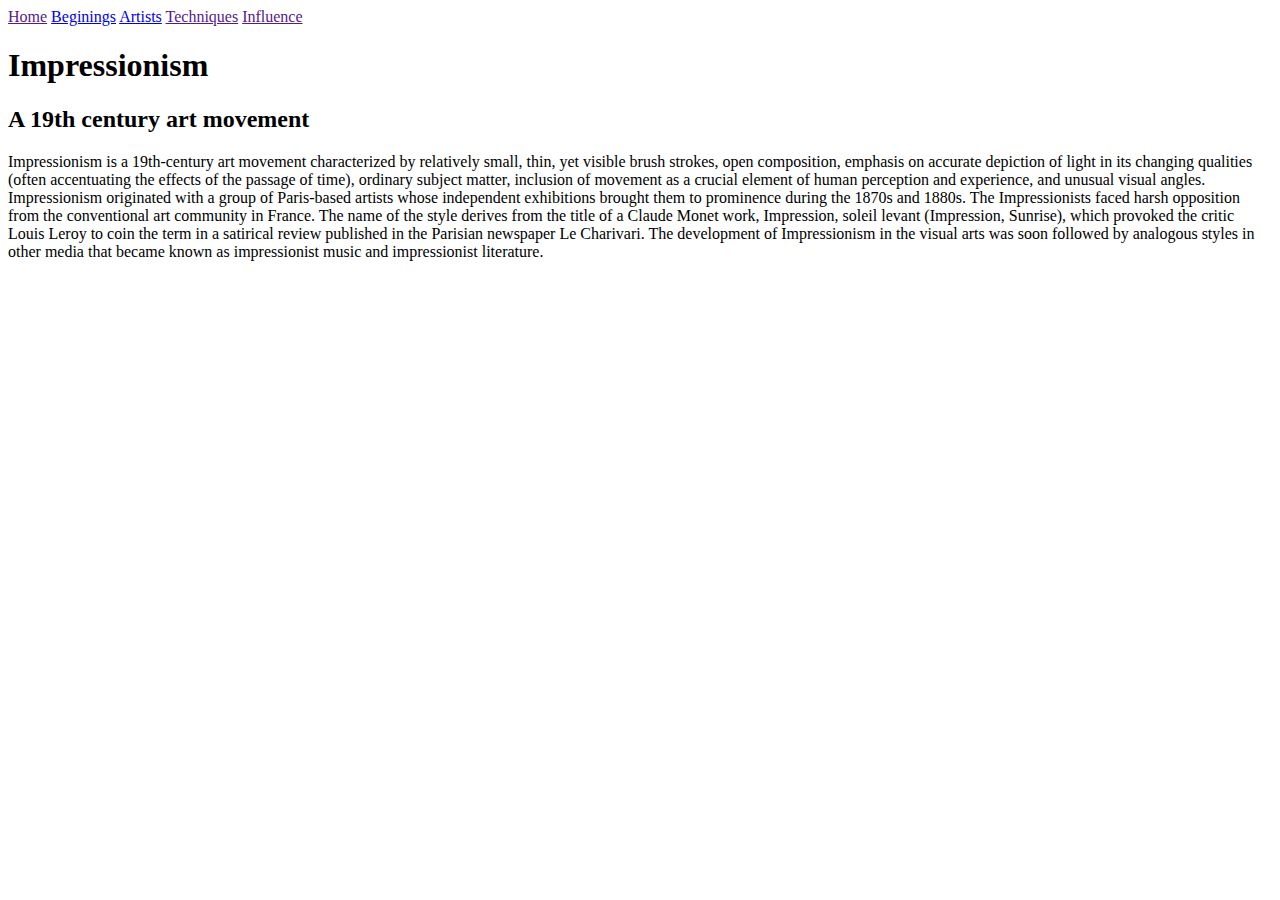
==== index.html @ 2a4f0dd7 "move files into folder" ====
<!DOCTYPE html>
<html>
<head>

	<meta charset="utf-8">
	<meta http-equiv="X-UA-Compatible" content="IE=edge">
	<title>Impressionism</title>
	<meta name="description" content="">

	<!-- Enable responsive layouts; tell browsers not to shrink pages to fit small screens -->
	<meta name="viewport" content="width=device-width, initial-scale=1">

	<!-- Load styles -->
	<!-- For production, combine all of the stylesheets -->
	<link rel="stylesheet" href="css/sitewide.css">

	<!-- Webfonts -->
	<link href="https://fonts.googleapis.com/css?family=Jomolhari&display=swap" rel="stylesheet">
	<link href="https://fonts.googleapis.com/css?family=Raleway&display=swap" rel="stylesheet">

</head>
<body class="homepage">
<!-- Change this classname for each page/type! -->

	<!-- Page content typically goes inside the container -->
	<div class="container">


		<div class="headings-home">
			<div class="navbar">
				<a href="">Home</a>
				<a href="beginings.html">Beginings</a>
				<a href="artists.html">Artists</a>
				<a href="">Techniques</a>
				<a href="">Influence</a>
			</div>

			<h1>Impressionism</h1>

		<h2>A 19th century art movement</h2>
	</div>

	<div class="text">
		Impressionism is a 19th-century art movement characterized by relatively small, thin, yet visible brush strokes, open composition, emphasis on accurate depiction of light in its changing qualities (often accentuating the effects of the passage of time), ordinary subject matter, inclusion of movement as a crucial element of human perception and experience, and unusual visual angles. Impressionism originated with a group of Paris-based artists whose independent exhibitions brought them to prominence during the 1870s and 1880s.

The Impressionists faced harsh opposition from the conventional art community in France. The name of the style derives from the title of a Claude Monet work, Impression, soleil levant (Impression, Sunrise), which provoked the critic Louis Leroy to coin the term in a satirical review published in the Parisian newspaper Le Charivari.

The development of Impressionism in the visual arts was soon followed by analogous styles in other media that became known as impressionist music and impressionist literature.
	</div>

	</div>

	</div><!-- end container -->

</body>
</html>
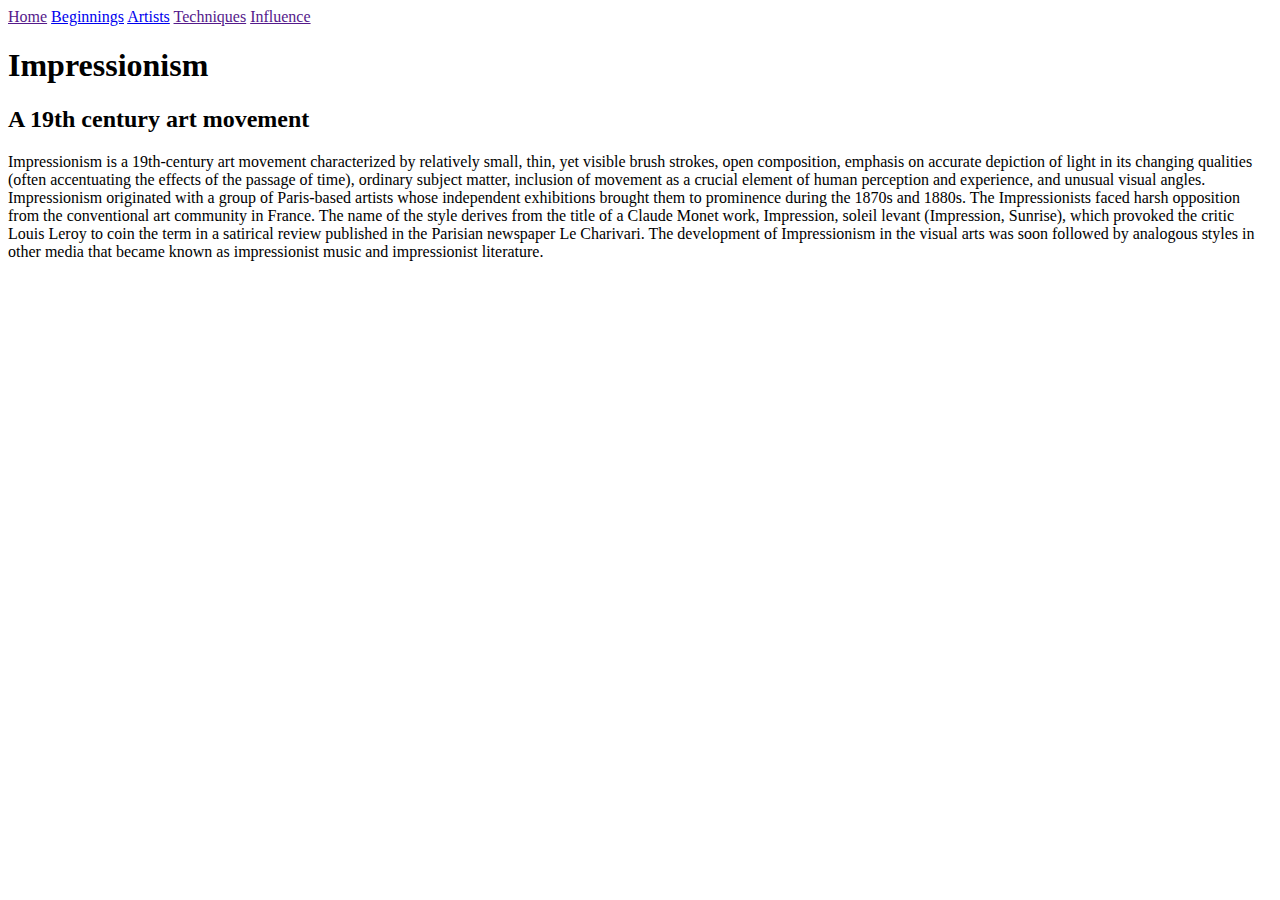
==== commit 2ee716dd: "fixing spelling" ====
--- a/index.html
+++ b/index.html
@@ -29,7 +29,7 @@
 		<div class="headings-home">
 			<div class="navbar">
 				<a href="">Home</a>
-				<a href="beginings.html">Beginings</a>
+				<a href="beginnings.html">Beginnings</a>
 				<a href="artists.html">Artists</a>
 				<a href="">Techniques</a>
 				<a href="">Influence</a>
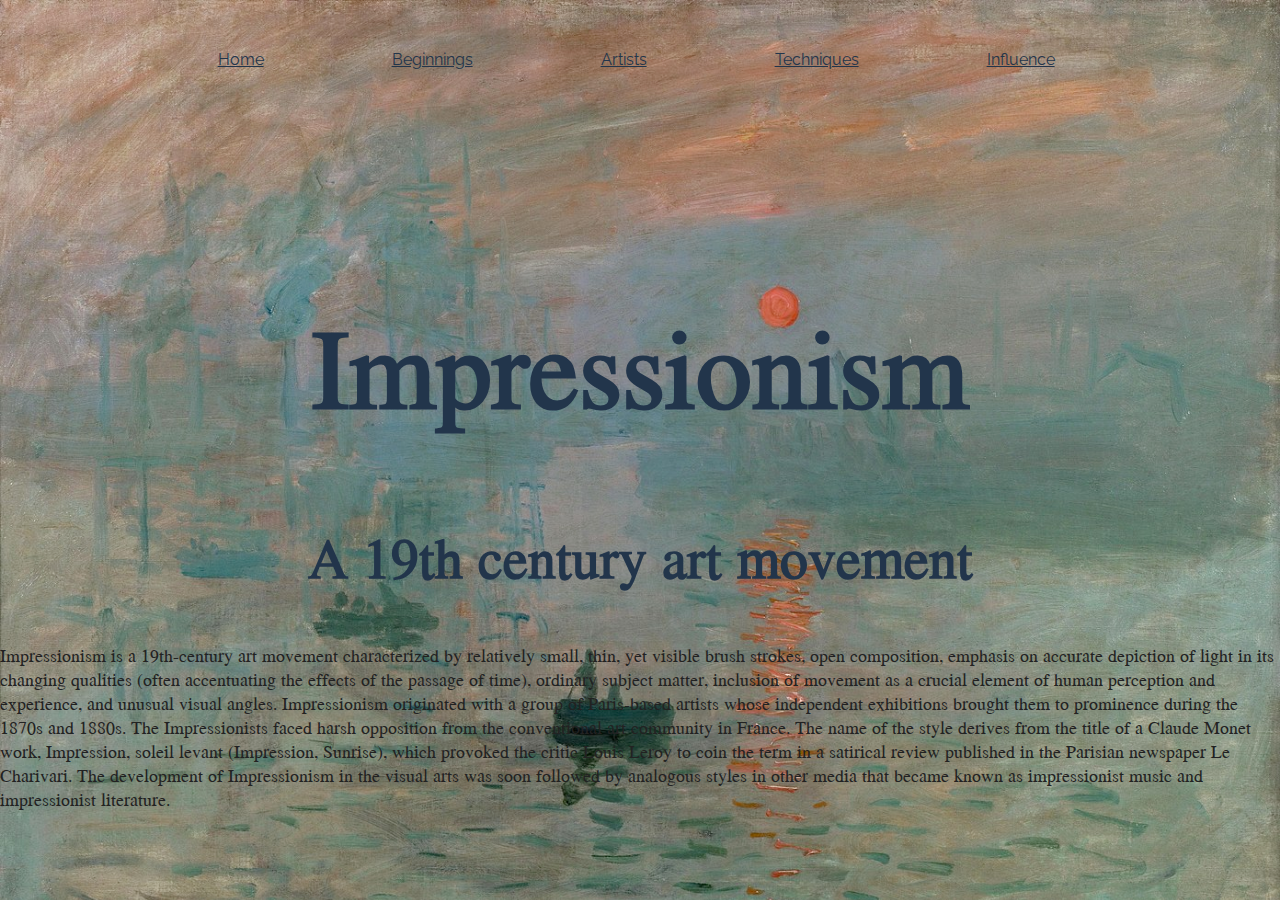
==== commit 8f8a7515: "not sure" ====
--- a/index.html
+++ b/index.html
@@ -40,7 +40,7 @@
 		<h2>A 19th century art movement</h2>
 	</div>
 
-	<div class="text">
+	<div class="homepage-body-text">
 		Impressionism is a 19th-century art movement characterized by relatively small, thin, yet visible brush strokes, open composition, emphasis on accurate depiction of light in its changing qualities (often accentuating the effects of the passage of time), ordinary subject matter, inclusion of movement as a crucial element of human perception and experience, and unusual visual angles. Impressionism originated with a group of Paris-based artists whose independent exhibitions brought them to prominence during the 1870s and 1880s.
 
 The Impressionists faced harsh opposition from the conventional art community in France. The name of the style derives from the title of a Claude Monet work, Impression, soleil levant (Impression, Sunrise), which provoked the critic Louis Leroy to coin the term in a satirical review published in the Parisian newspaper Le Charivari.
--- a/css/sitewide.css
+++ b/css/sitewide.css
@@ -0,0 +1,247 @@
+/* ------------------------------------------------------------ */
+/* imports and utilities */
+
+/* 3rd-party CSS files */
+@import 'vendor/h5bp-head.css';
+@import 'vendor/normalize.css';
+@import 'vendor/h5bp-tail.css';
+
+/* use a more intuitive box sizing model (http://is.gd/wNVjAo) */
+* { -moz-box-sizing: border-box; -webkit-box-sizing: border-box; box-sizing: border-box; }
+
+/* Scale down images and embedded videos so they don't overflow their parents */
+img, object { max-width: 100%; }
+
+/*	Development/layout aid. Remove the comments
+	on this rule in order to draw boxes around DIVs
+	and other elements used for layout. */
+/*
+div, main, article, section, aside, hgroup, header, footer, address, nav {
+	border: 1px solid rgba(255,0,0,0.15) !important;
+	background: rgba(255,0,0,0.05) !important;
+}
+*/
+
+
+/* ------------------------------------------------------------ */
+/* start project-specifc styles below this line */
+
+.homepage {
+	font-family: "Jomolhari", 'Raleway', Helvetica, Arial, sans-serif;
+	font-size: 16px;
+	line-height: 1.5em;
+	color: #222;
+	background-image: url("../img/impression-sunrise.jpg");
+	background-repeat: no-repeat;
+	background-size: cover;
+
+}
+
+/*	Generally, you will only want one container element in
+	the document, wrapping around the main content area.
+	If you have more than one container, you are probably doing
+	something wrong.
+*/
+.container {
+	padding: 0;
+	margin: 0;
+}
+
+.navbar a {
+	text-align: center;
+	margin-left: 3em;
+	margin-right: 3em;
+	padding: 1em;
+	transform: background-color;
+	font-family: 'Raleway', sans-serif;
+	color: #22354B;
+	font-size: 16px;
+}
+
+.navbar {
+	text-align: center;
+	margin-left: 10%;
+	margin-right: 10%;
+	width: 80%;
+	display: flex;
+	flex-grow: 1;
+	flex-shrink: 1;
+	flex-wrap: wrap;
+}
+
+.navbar a:hover {
+	transition-duration: 1s;
+	background-color: #aabbff;
+}
+
+.headings-home {
+	background-image-align: center;
+	margin-left: 0;
+	margin-right: 0;
+	padding: 2em;
+	text-align: center;
+	width: 100%;
+}
+
+h1 {
+	padding-top: 2em;
+	padding-bottom: 1em;
+	color: #22354B;
+	font-size: 100px;
+}
+
+h2 {
+	color: #22354B;
+	font-size: 50px;
+}
+
+.text {
+	margin-top: 2em;
+	margin-left: 30%;
+	margin-right: 30%;
+	margin-bottom: 5em;
+	text-align: center;
+	width: 40%
+	padding: 2em;
+
+}
+
+
+
+
+/* ------------------------------------------------------------ */
+/* start artists page */
+/* ------------------------------------------------------------ */
+
+
+
+
+
+
+
+
+.artists {
+	font-family: "Jomolhari", 'Raleway', Helvetica, Arial, sans-serif;
+	font-size: 16px;
+	line-height: 1.5em;
+	color: #222;
+}
+.headings-artists {
+	background-image-align: center;
+	margin-left: 0;
+	margin-right: 0;
+	padding: 2em;
+	text-align: center;
+	width: 100%;
+	background-image: url("../img/Pierre-Auguste_Renoir_083.jpg");
+	height: 500px;
+}
+
+.artists h1 {
+	padding: 2em;
+	font-size: 70px;
+	color: #E0D4B9;
+	text-align: center;
+}
+
+.artists-info {
+	display: grid;
+	grid-template-columns: 1fr 1fr;
+	padding: 2em;
+}
+
+.degas {
+padding: 2em;
+line-height: 2em;
+font-size: 35px;
+grid-column: 1 / 2;
+grid-row:  1 / 2;
+}
+
+.degas-img-1 {
+	grid-column: 2 / 3;
+	grid-row: 1 / 3;
+	padding: 2em;
+}
+
+.degas-img-2 {
+	grid-column: 1 / 2;
+	grid-row: 2 / 3;
+	padding: 2em;
+}
+
+.monet {
+	padding: 2em;
+	line-height: 2em;
+	font-size: 35px;
+	grid-column: 2 / 3;
+	grid-row: 3 / 4;
+}
+
+
+
+
+/* ------------------------------------------------------------ */
+/* start beginings page */
+/* ------------------------------------------------------------ */
+
+
+
+
+.beginings {
+	font-family: "Jomolhari", 'Raleway', Helvetica, Arial, sans-serif;
+	font-size: 16px;
+	line-height: 1.5em;
+	color: #222;
+}
+
+.headings-beginings {
+	background-image-align: center;
+	margin-left: 0;
+	margin-right: 0;
+	padding: 2em;
+	text-align: center;
+	width: 100%;
+	background-image: url("../img/Camille_Pissarro_-_Boulevard_Montmartre_-_Eremitage.jpg");
+	height: 500px;
+}
+
+.beginings h1 {
+	padding: 2em;
+	font-size: 70px;
+	color: #22354B;
+	text-align: center;
+}
+
+.body-text-beginings {
+	line-height: 1em;
+	display: grid;
+	grid-template-columns: 1fr 1fr;
+}
+
+.academie {
+	grid-column: 2 / 3;
+	grid-row: 1 / 2;
+}
+
+.petition {
+	grid-column: 1 / 2;
+	grid-row: 2 / 3;
+}
+
+.impressionists-start {
+	grid-column: 2 / 3;
+	grid-row: 2 / 3;
+}
+
+/* ------------------------------------------------------------ */
+/* media query containing styles for larger screens */
+@media (min-width: 720px) {
+
+	/* container on larger screens */
+	.container {
+		width: 100%;
+		max-width: 2000px;
+	}
+
+} /* end media query */
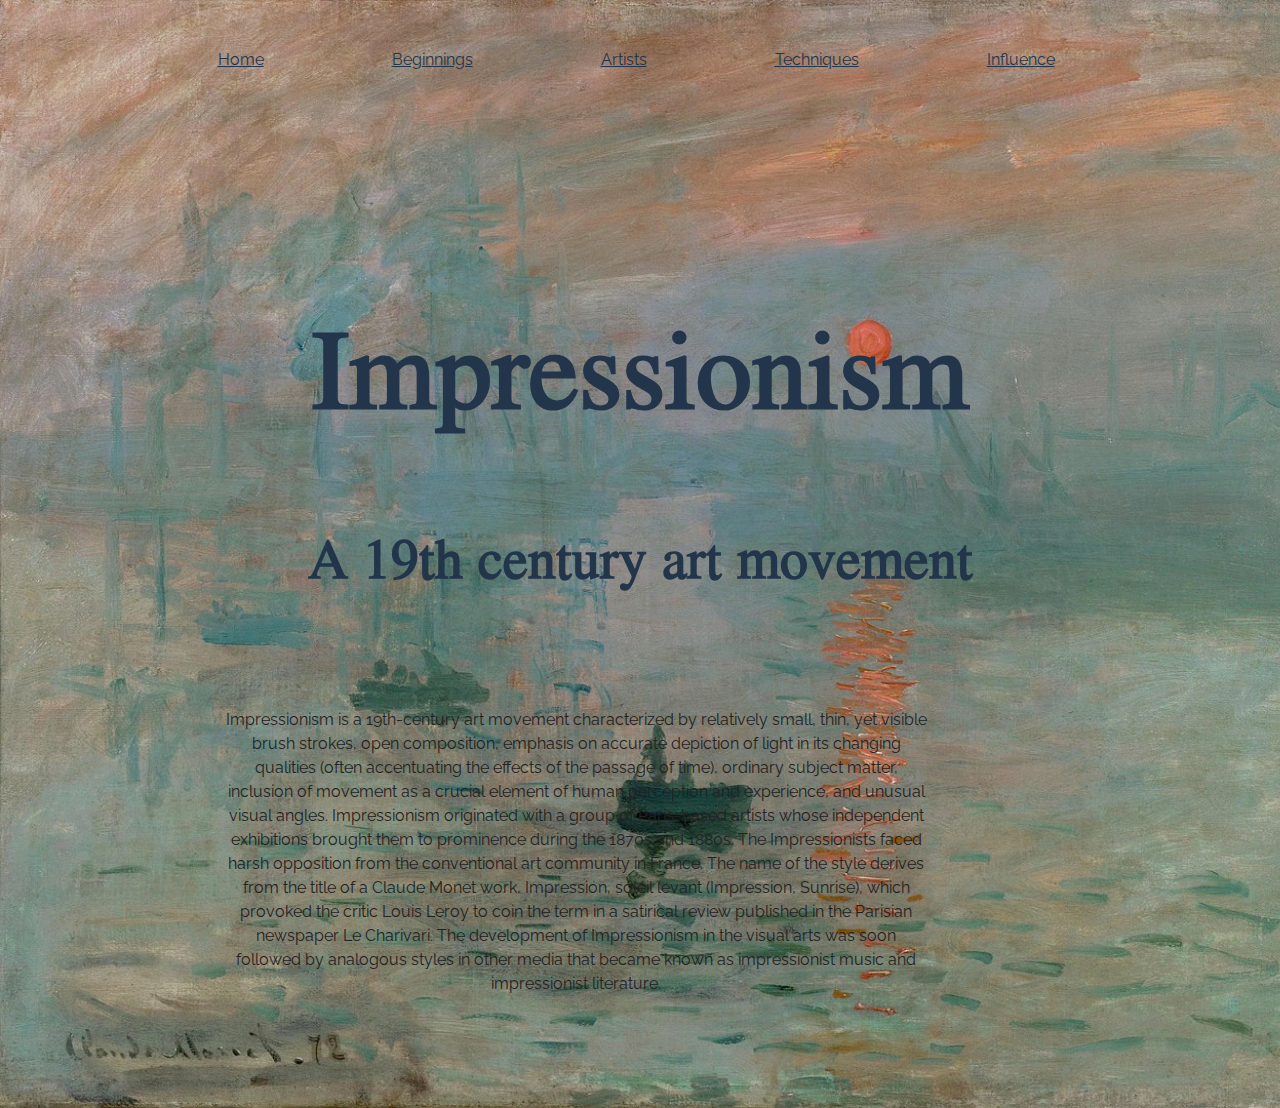
==== commit 89cbbb3f: "navbar updates" ====
--- a/index.html
+++ b/index.html
@@ -28,10 +28,10 @@
 
 		<div class="headings-home">
 			<div class="navbar">
-				<a href="">Home</a>
+				<a href="index.html">Home</a>
 				<a href="beginnings.html">Beginnings</a>
 				<a href="artists.html">Artists</a>
-				<a href="">Techniques</a>
+				<a href="techniques.html">Techniques</a>
 				<a href="">Influence</a>
 			</div>
 
--- a/css/sitewide.css
+++ b/css/sitewide.css
@@ -95,15 +95,18 @@
 	font-size: 50px;
 }
 
-.text {
+.homepage-body-text {
 	margin-top: 2em;
-	margin-left: 30%;
-	margin-right: 30%;
+	margin-left: 15%;
+	margin-right: 15%;
 	margin-bottom: 5em;
 	text-align: center;
-	width: 40%
-	padding: 2em;
-
+	width: 60%;
+	padding: 2em;
+	display: grid;
+	grid-template: 1fr;
+	background-color: rgba(251, 251, 251 0.6);
+	font-family: 'Raleway';
 }
 
 
@@ -148,6 +151,7 @@
 	display: grid;
 	grid-template-columns: 1fr 1fr;
 	padding: 2em;
+	font-family: 'Raleway';
 }
 
 .degas {
@@ -188,14 +192,16 @@
 
 
 
-.beginings {
+.beginnings-heading {
 	font-family: "Jomolhari", 'Raleway', Helvetica, Arial, sans-serif;
-	font-size: 16px;
-	line-height: 1.5em;
+	line-height: 1em;
 	color: #222;
-}
-
-.headings-beginings {
+	padding-bottom: 1em;
+	color: #22354B;
+	font-size: 70px;
+}
+
+.headings-beginnings {
 	background-image-align: center;
 	margin-left: 0;
 	margin-right: 0;
@@ -206,32 +212,65 @@
 	height: 500px;
 }
 
-.beginings h1 {
-	padding: 2em;
-	font-size: 70px;
-	color: #22354B;
-	text-align: center;
-}
-
-.body-text-beginings {
-	line-height: 1em;
+.beginnings {
+	padding: 2em;
+	font-size: 16px;
+	color: #22354B;
+	text-align: center;
+}
+
+.body-text-beginnings {
+	line-height: 1.5em;
+	color: #22354B;
+	font-family: 'Raleway';
+	font-size: 16px;
 	display: grid;
 	grid-template-columns: 1fr 1fr;
-}
-
-.academie {
-	grid-column: 2 / 3;
+	padding: 1em;
+}
+
+.intro-beginnings {
+	grid-column: 1 / 3;
 	grid-row: 1 / 2;
 }
 
+.academie1 {
+	grid-column: 1 / 2;
+	grid-row: 3 / 4;
+}
+.intro-pullquote {
+	font-size: 25px;
+	text-align: center;
+	grid-column: 1 / 3;
+	grid-row: 2 / 3;
+	color: rgba(251, 251, 251 0.6);
+	margin-left: 2em;
+	margin-right: 2em;
+}
+
+.academie2 {
+	grid-column: 2 / 3;
+	grid-row: 5 / 6;
+}
+
 .petition {
+	grid-column: 2 / 3;
+	grid-row: 4 / 5;
+}
+
+.leroy-pullquote {
+	font-size: 25px;
+	text-align: center;
+	grid-column: 1 / 3;
+	grid-row: 6 / 7;
+	color: rgba(251, 251, 251 0.6);
+	margin-left: 2em;
+	margin-right: 2em;
+}
+
+.impressionists-start {
 	grid-column: 1 / 2;
-	grid-row: 2 / 3;
-}
-
-.impressionists-start {
-	grid-column: 2 / 3;
-	grid-row: 2 / 3;
+	grid-row: 7 / 8;
 }
 
 /* ------------------------------------------------------------ */
